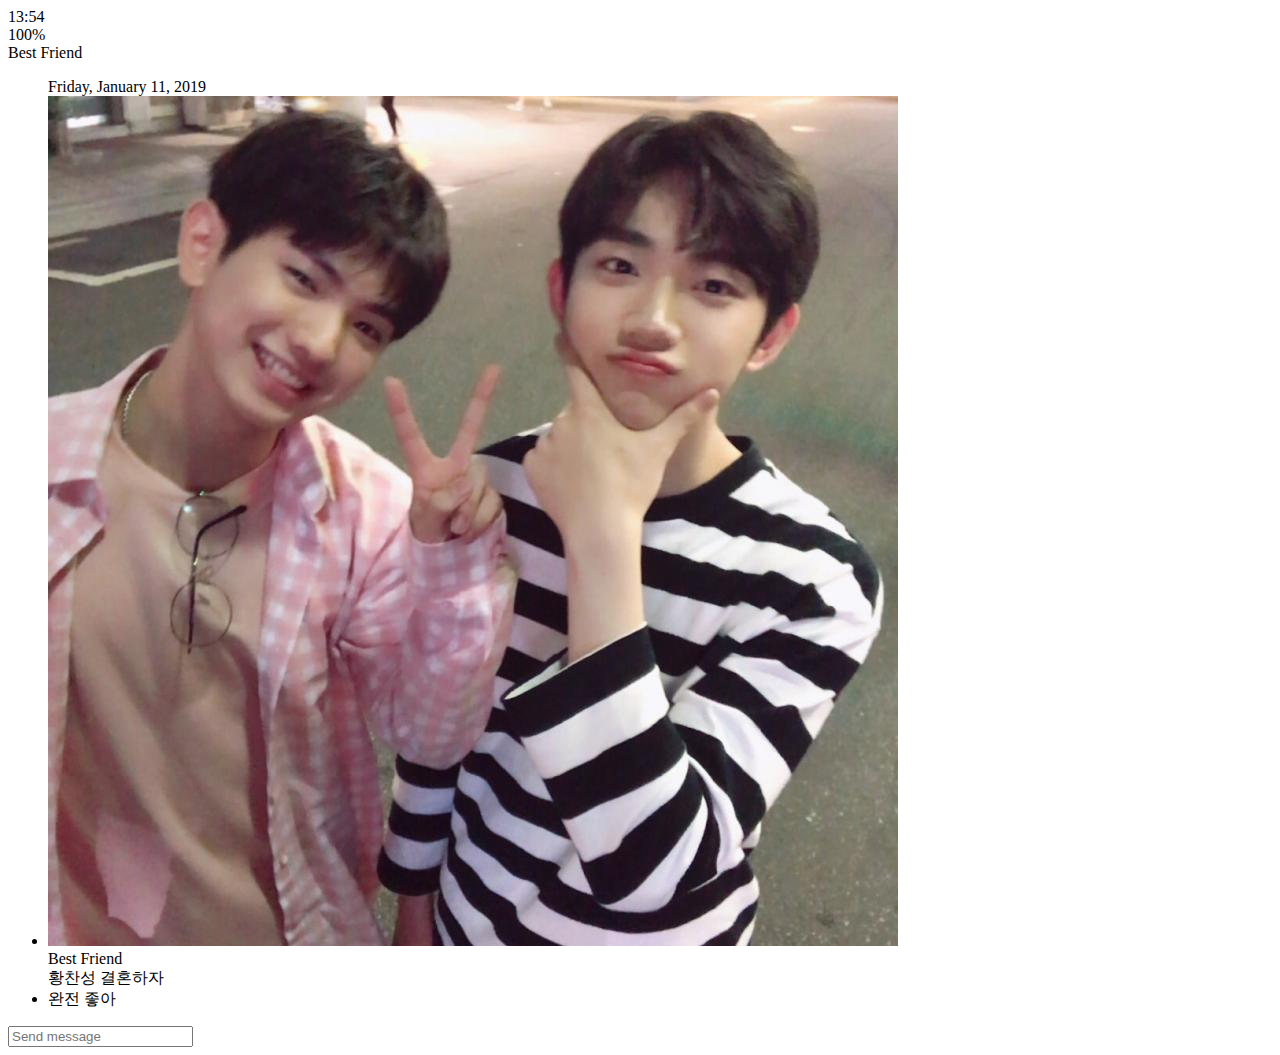
==== chat.html @ 3b0cc5a4 "0507" ====
<!DOCTYPE html>
<html lang="en">
  <head>
    <meta charset="UTF-8" />
    <meta name="viewport" content="width=device-width, initial-scale=1.0" />
    <link
      rel="stylesheet"
      href="https://use.fontawesome.com/releases/v5.13.0/css/all.css"
      integrity="sha384-Bfad6CLCknfcloXFOyFnlgtENryhrpZCe29RTifKEixXQZ38WheV+i/6YWSzkz3V"
      crossorigin="anonymous"
    />
    <title>Chat| Kakao Clone</title>
  </head>
  <body>
    <div class="status-bar">
      <div class="status-bar__column">
        <span class="status-bar__clock">13:54</span>
      </div>
      <div class="status-bar__column">
        <i class="fas fa-clock"></i>
        <i class="fas fa-volume-mute"></i>
        <i class="fas fa-wifi"></i>
        <span class="status-bar__batter-level">100%</span>
        <i class="fas fa-battery-full"></i>
      </div>
    </div>
    <header class="header">
      <div class="header__header-column">
        <a href="more.html" class="">
          <i class="fas fa-arrow-left fa-2x"></i>
        </a>
        <hi class="header__title">Best Friend</hi>
      </div>
      <div class="header__header-column">
        <span class="header__icon">
          <i class="fas fa-search"></i>
        </span>
        <div class="header__icon">
          <i class="fas fa-bars"></i>
        </div>
      </div>
    </header>
    <main class="chat">
      <ul class="chat__messages">
        <span class="chat__timestamp">Friday, January 11, 2019</span>
        <li class="incoming-message message">
          <img src="images/avatar.jpg" class="g-avatar message__avatar" />
          <div class="message__content">
            <span class="message__author">Best Friend</span>
            <div class="message__bubble">
              황찬성 결혼하자
            </div>
          </div>
          <span class="message__timestamp"></span>
        </li>
        <li class="incoming-message message">
          <span class="message__timestamp"></span>
          <div class="message__content">
            <div class="message__bubble">
              완전 좋아
            </div>
          </div>
        </li>
      </ul>
    </main>
    <div class="chat__write">
      <div class="chat__write-column">
        <i class="far fa-plus-square"></i>
      </div>
      <div class="chat__write-column">
        <input
          type="text"
          placeholder="Send message"
          class="chat__write-intput"
        />
      </div>
      <div class="chat__write-column">
        <span class="chat__write-icon">
          <i class="far fa-smile-wink"></i>
        </span>
        <span class="chat__write-icon">
          <i class="fas fa-microphone"></i>
        </span>
      </div>
    </div>
  </body>
</html>
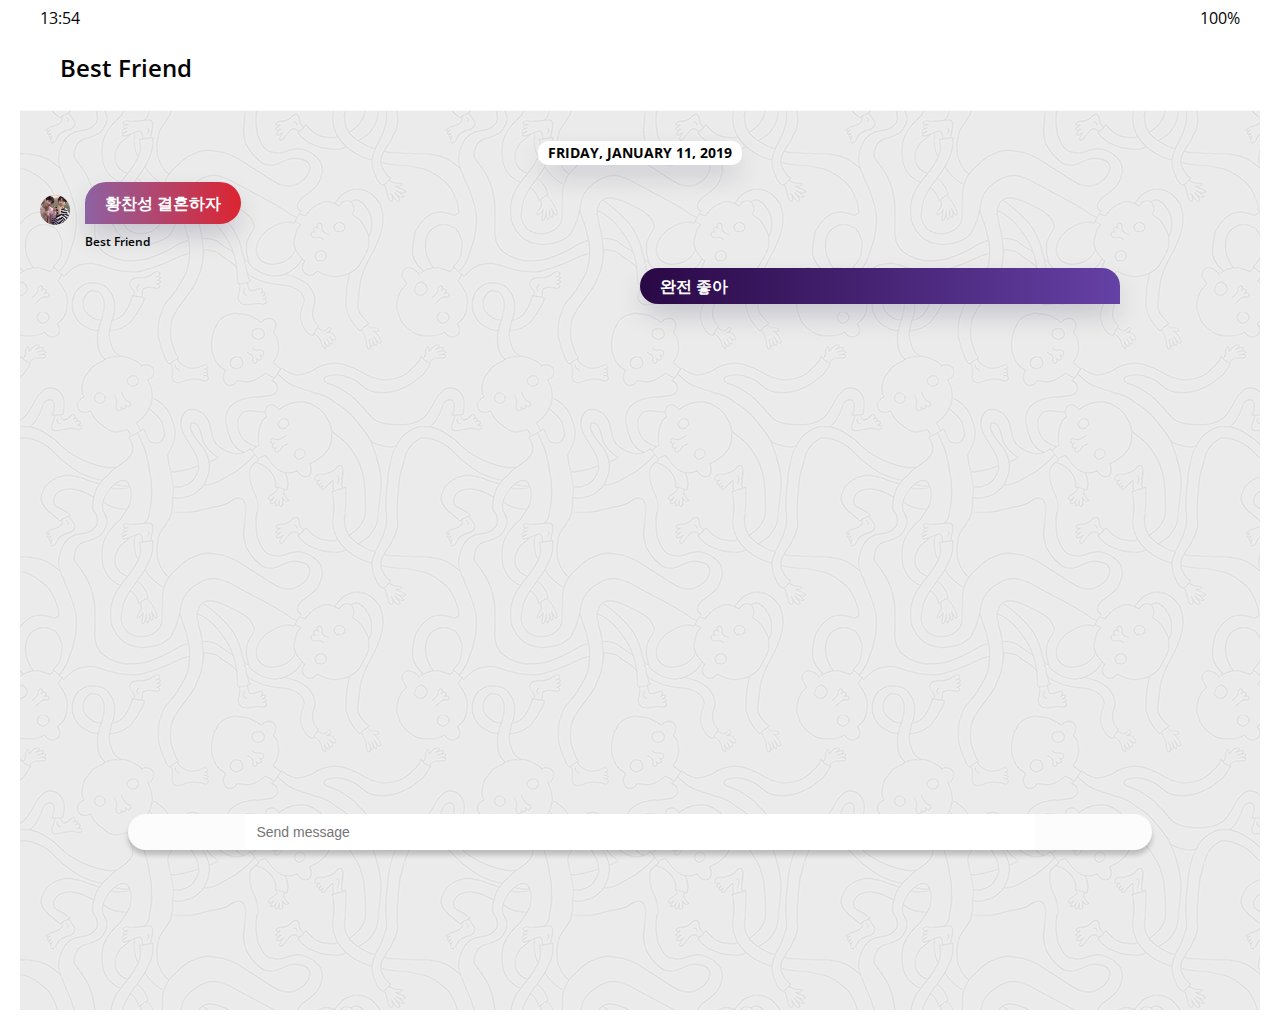
==== commit d4238129: "0531" ====
--- a/chat.html
+++ b/chat.html
@@ -9,9 +9,10 @@
       integrity="sha384-Bfad6CLCknfcloXFOyFnlgtENryhrpZCe29RTifKEixXQZ38WheV+i/6YWSzkz3V"
       crossorigin="anonymous"
     />
+    <link rel="stylesheet" href="css/style.css" />
     <title>Chat| Kakao Clone</title>
   </head>
-  <body>
+  <bod class="chats-body">
     <div class="status-bar">
       <div class="status-bar__column">
         <span class="status-bar__clock">13:54</span>
@@ -20,14 +21,14 @@
         <i class="fas fa-clock"></i>
         <i class="fas fa-volume-mute"></i>
         <i class="fas fa-wifi"></i>
-        <span class="status-bar__batter-level">100%</span>
+        <span class="status-bar__battery-level">100%</span>
         <i class="fas fa-battery-full"></i>
       </div>
     </div>
     <header class="header">
       <div class="header__header-column">
-        <a href="more.html" class="">
-          <i class="fas fa-arrow-left fa-2x"></i>
+        <a href="index.html" class="header__back-btn">
+          <i class="fas fa-arrow-left"></i>
         </a>
         <hi class="header__title">Best Friend</hi>
       </div>
@@ -35,31 +36,31 @@
         <span class="header__icon">
           <i class="fas fa-search"></i>
         </span>
-        <div class="header__icon">
+        <span class="header__icon">
           <i class="fas fa-bars"></i>
-        </div>
+        </span>
       </div>
     </header>
-    <main class="chat">
+    <main class="chat-screen">
       <ul class="chat__messages">
         <span class="chat__timestamp">Friday, January 11, 2019</span>
         <li class="incoming-message message">
-          <img src="images/avatar.jpg" class="g-avatar message__avatar" />
-          <div class="message__content">
+          <img src="images/avatar.jpg" class="m-avatar message__avatar" />
+          <div class="message__content">   
+            <span class="message__bubble">
+              황찬성 결혼하자
+            </span>
             <span class="message__author">Best Friend</span>
-            <div class="message__bubble">
-              황찬성 결혼하자
-            </div>
           </div>
           <span class="message__timestamp"></span>
         </li>
-        <li class="incoming-message message">
+        <li class="sent-message message">
           <span class="message__timestamp"></span>
           <div class="message__content">
             <div class="message__bubble">
               완전 좋아
             </div>
-          </div>
+          </div>  
         </li>
       </ul>
     </main>
--- a/css/style.css
+++ b/css/style.css
@@ -0,0 +1,28 @@
+@import url("https://fonts.googleapis.com/css2?family=Open+Sans:wght@300:400;700&display=swap");
+@import "reset.css";
+@import "status-bar.css";
+@import "header.css";
+@import "nav-bar.css";
+@import "friend.css";
+@import "friends.css";
+@import "find.css";
+@import "more.css";
+@import "settings.css";
+@import "chat.css";
+
+* {
+  box-sizing: border-box;
+}
+
+body {
+  background-color: white;
+  padding: 10px 20px;
+  color: #020202;
+  font-family: "Open Sans", -apple-system, BlinkMacSystemFont, "Segoe UI",
+    Roboto, Oxygen, Ubuntu, Cantarell, "Open Sans", "Helvetica Neue", sans-serif;
+}
+
+a {
+  color: inherit;
+  text-decoration: none;
+}
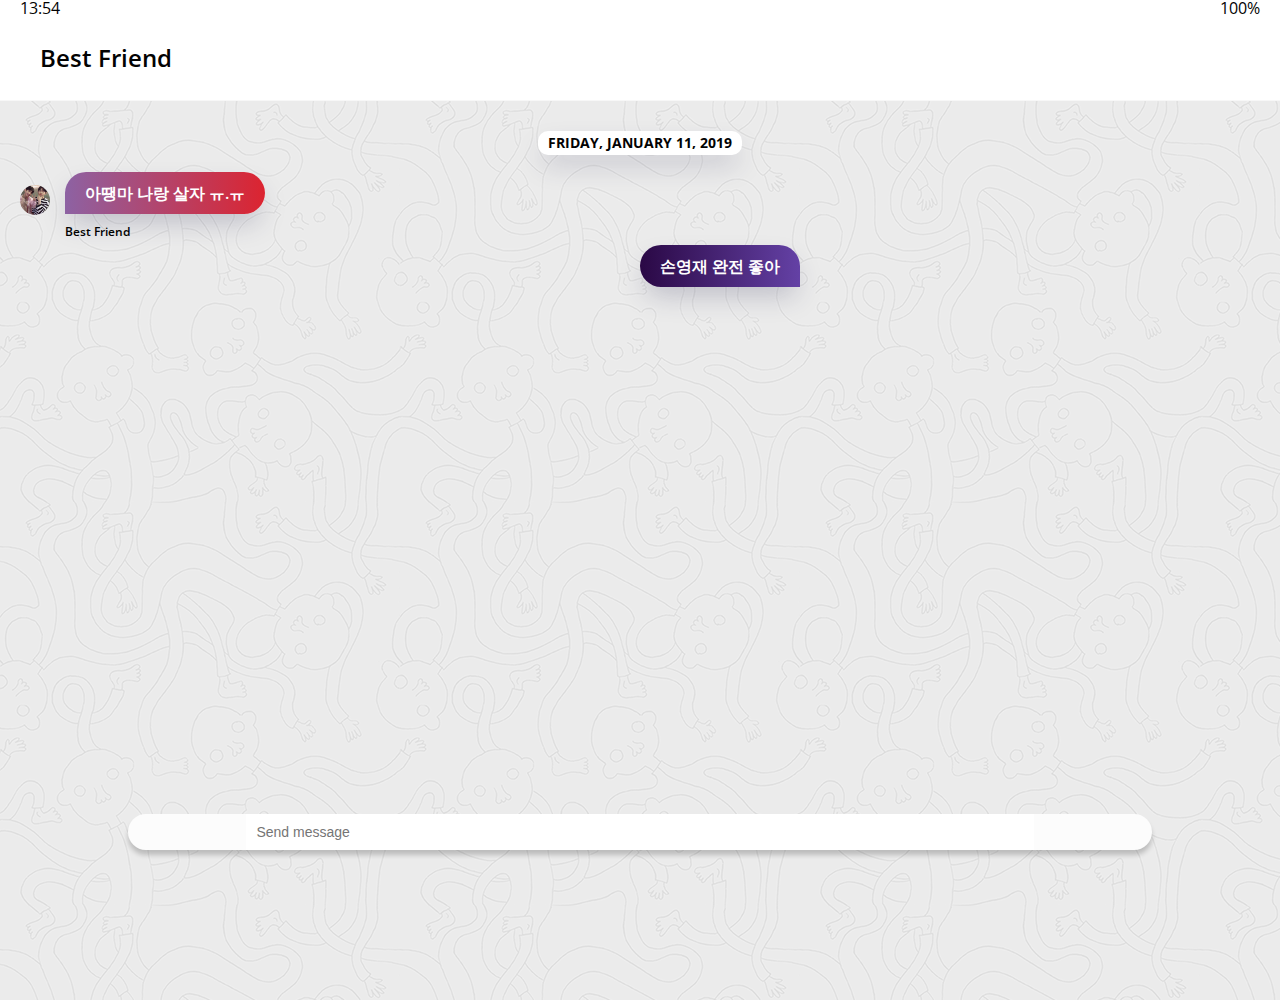
==== commit 34fc411a: "Update chat.html" ====
--- a/chat.html
+++ b/chat.html
@@ -12,55 +12,56 @@
     <link rel="stylesheet" href="css/style.css" />
     <title>Chat| Kakao Clone</title>
   </head>
-  <bod class="chats-body">
-    <div class="status-bar">
-      <div class="status-bar__column">
-        <span class="status-bar__clock">13:54</span>
+  <body class="chats-body">
+    <div class="header-wrapper">
+      <div class="status-bar">
+        <div class="status-bar__column">
+          <span class="status-bar__clock">13:54</span>
+        </div>
+        <div class="status-bar__column">
+          <i class="fas fa-clock"></i>
+          <i class="fas fa-volume-mute"></i>
+          <i class="fas fa-wifi"></i>
+          <span class="status-bar__battery-level">100%</span>
+          <i class="fas fa-battery-full"></i>
+        </div>
       </div>
-      <div class="status-bar__column">
-        <i class="fas fa-clock"></i>
-        <i class="fas fa-volume-mute"></i>
-        <i class="fas fa-wifi"></i>
-        <span class="status-bar__battery-level">100%</span>
-        <i class="fas fa-battery-full"></i>
-      </div>
+      <header class="header">
+        <div class="header__header-column">
+          <a href="index.html" class="header__back-btn">
+            <i class="fas fa-arrow-left"></i>
+          </a>
+          <hi class="header__title">Best Friend</hi>
+        </div>
+        <div class="header__header-column">
+          <span class="header__icon">
+            <i class="fas fa-search"></i>
+          </span>
+          <span class="header__icon">
+            <i class="fas fa-bars"></i>
+          </span>
+        </div>
+      </header>
     </div>
-    <header class="header">
-      <div class="header__header-column">
-        <a href="index.html" class="header__back-btn">
-          <i class="fas fa-arrow-left"></i>
-        </a>
-        <hi class="header__title">Best Friend</hi>
-      </div>
-      <div class="header__header-column">
-        <span class="header__icon">
-          <i class="fas fa-search"></i>
-        </span>
-        <span class="header__icon">
-          <i class="fas fa-bars"></i>
-        </span>
-      </div>
-    </header>
     <main class="chat-screen">
       <ul class="chat__messages">
         <span class="chat__timestamp">Friday, January 11, 2019</span>
         <li class="incoming-message message">
           <img src="images/avatar.jpg" class="m-avatar message__avatar" />
-          <div class="message__content">   
+          <div class="message__content">
             <span class="message__bubble">
-              황찬성 결혼하자
+              아땡마 나랑 살자 ㅠ.ㅠ
             </span>
             <span class="message__author">Best Friend</span>
           </div>
           <span class="message__timestamp"></span>
         </li>
         <li class="sent-message message">
-          <span class="message__timestamp"></span>
           <div class="message__content">
-            <div class="message__bubble">
-              완전 좋아
-            </div>
-          </div>  
+            <span class="message__bubble">
+              손영재 완전 좋아
+            </span>
+          </div>
         </li>
       </ul>
     </main>
